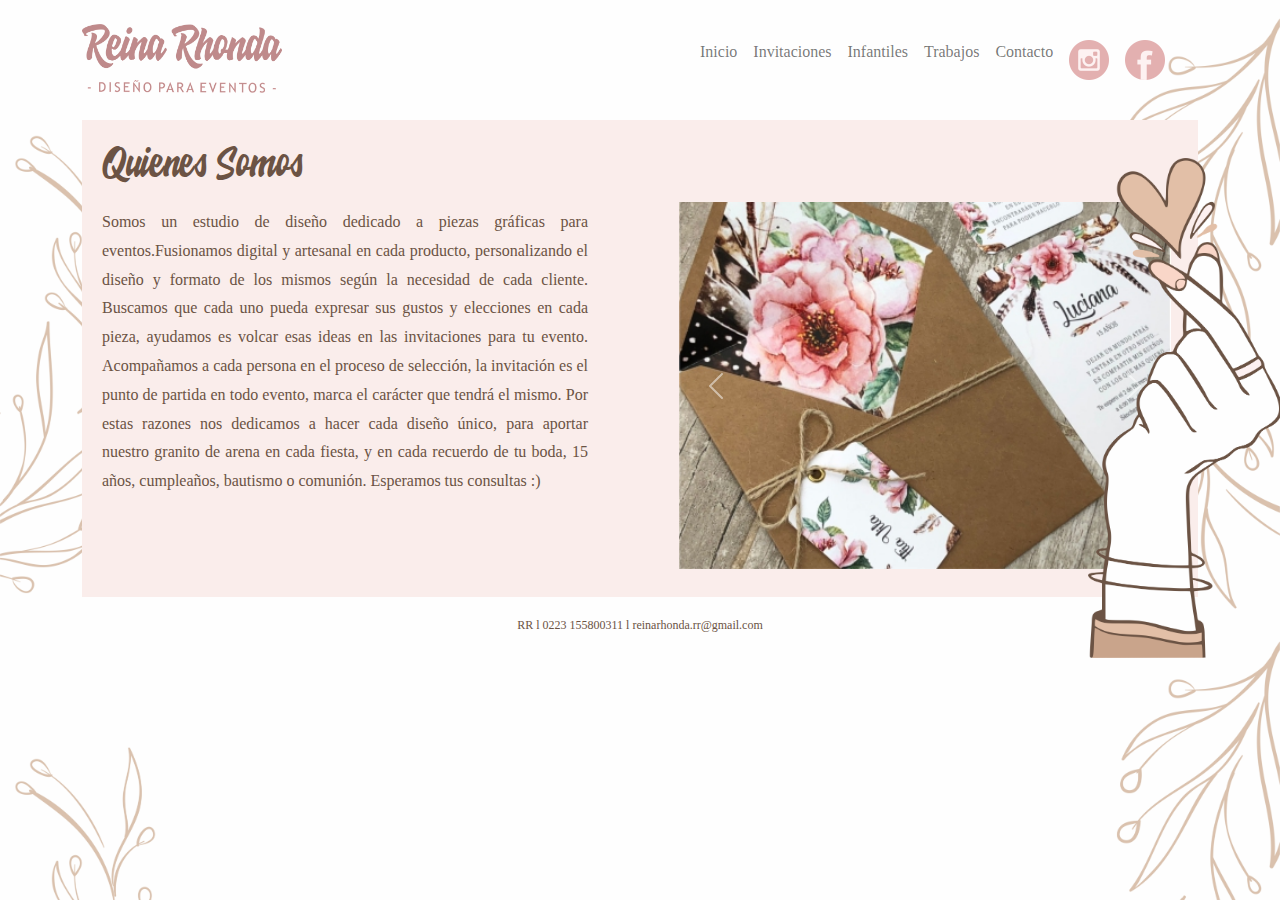
==== index.html @ 49148bde "modificacion 1" ====
<!DOCTYPE html>
<html lang="en">
<head>
    <meta charset="UTF-8">
    <meta http-equiv="X-UA-Compatible" content="IE=edge">
    <meta name="viewport" content="width=device-width, initial-scale=1.0">
    <meta name="description" content="Estudio de diseño gráfico, realizamos piezas gráficas para eventos, fusionando digital y artesanal en todos nuestros productos, 
    personalizando el diseño y formato de productos para eventos como bodas, 15 años, cumpleaños, bautismos o comuniones.">
    <meta name="keywords" content=" DISEÑO, GRAFICO, DISEÑO GRAFICO, EVENTOS, CUMPLEAÑOS, 15 AÑOS, BODAS, CUMPLEAÑOS, 
    COMUNION, BAUTISMOS,QUINCE, CASAMIENTOS, INVITACIONES, DECORACION, TARJETAS, PERSONALIZADO, ESTAMPITAS, 
    BANDERINES, CARTELERIA, MARCAS, LOGO, TRABAJOS, TARJETAS PERSONALES, DIGITAL, CUMPLEAÑOS INFANTILES, 
    CUMPLEAÑOS ADULTOS, ANIVERSARIOS, TARJETAS PERSONALES, MAR DEL PLATA, BUENOS AIRES, ARGENTINA, BRANDING, ETIQUETAS, 
    CALCOS, CALCOMANIAS, PLOTTER, FIESTAS   "> 
    <link rel="stylesheet" href="css/estilos.css">
    <link rel="stylesheet" href="css/media.css">
    <link rel="stylesheet" href="libs/bootstrap/css/bootstrap.min.css">
    <link rel="shortcut icon" href="../assets/images/iconcorona.png">
    <title>Reina Rhonda :: Diseño Gráfico</title>
</head>
<body class="imagen-fondo">
    <header>

        <div class="container my-4">

            <div class="row">


            <div class="col-xl-6 col-md-12 col-sm-12 ">
                <div class="logo">
                    <img src="assets/images/logosincorona.png" alt="Reina Rhonda">
                </div>
            </div>

            <div class="col-xl-6 col-md-12 col-sm-12 ">
        
                <nav class="navbar navbar-expand-lg navbar-light " >
                    <div class="container-fluid " >
                        <a class="navbar-brand"><img src="assets/images/iconcoronados.png" alt="RR" ></a>
                        <button class="navbar-toggler" type="button" data-bs-toggle="collapse" 
                        data-bs-target="#navbarNav" aria-controls="navbarNav" aria-expanded="false" 
                        aria-label="Toggle navigation">
                            <span class="navbar-toggler-icon " ></span>
                        </button>    

                        <div class="collapse navbar-collapse" id="navbarNav">
                            <ul class="navbar-nav">
                                <li class="nav-item">
                                    <a class="nav-link " aria-current="page" href="#">Inicio</a>
                                </li>
                                <li class="nav-item">
                                    <a class="nav-link " aria-current="page" href="pages/invitaciones.html">Invitaciones</a>
                                </li>
                                <li class="nav-item">
                                    <a class="nav-link" href="pages/infantiles.html">Infantiles</a>
                                </li>
                                <li class="nav-item">
                                    <a class="nav-link" href="pages/trabajos.html">Trabajos</a>
                                </li>
                                <li class="nav-item">
                                    <a class="nav-link"  href="pages/contacto.html">Contacto</a>
                                </li>
                                <li class="nav-item">
                                <a class="nav-link" href="https://www.instagram.com/reinarhonda" target="_blank"><img class="ignav" src="assets/images/instagram.png" alt="instagram" width="40"></a>
                                </li>
                                <li class="nav-item">
                                <a class="nav-link" href="https://www.facebook.com/reinarhonda" target="_blanck"><img src="assets/images/facebook.png" alt="facebook" width="40"></a>
                                </li>
                            </ul>
                        </div>
                    </div>
                    
                </nav>

                </div>

            </div>

        </div>

    </header>

    <div class="imagen-mano">
        <img src="assets/images/mano.png" alt="Reina Rhonda">
    </div>

    <main>
        
        <section class="container" >
            <div class="container-color">
            <div class="row">

                <div class="item col-xl-6 col-md-12 col-sm-12">

                    <article class="texto">
                        <h2 class="titulo-seccion">Quienes Somos</h2>

                            <div class="texto-inicio">
                                <p>
                    Somos un estudio de diseño dedicado a piezas gráficas para eventos.Fusionamos digital y artesanal 
                    en cada producto, personalizando el diseño y formato de los mismos según la necesidad de cada 
                    cliente. Buscamos que cada uno pueda expresar sus gustos y elecciones en cada pieza, ayudamos es 
                    volcar esas ideas en las invitaciones para tu evento. Acompañamos a cada persona en el proceso de 
                    selección, la invitación es el punto de partida en todo evento, marca el carácter que tendrá el 
                    mismo. Por estas razones nos dedicamos a hacer cada diseño único, para aportar nuestro granito de 
                    arena en cada fiesta, y en cada recuerdo de tu boda, 15 años, cumpleaños, bautismo o comunión.
                    
                    Esperamos tus consultas :)
                                </p>
                            </div>
                    </article>
                            
                </div>

                <div class="item col-xl-6 col-md-12 col-sm-12">

                    <div class="carrusel-inicio"> 

                    <div id="carouselExampleControls" class="carousel slide" data-bs-ride="carousel">
                        <div class="carousel-inner">
                            <div class="carousel-item active">
                            <img src="assets/images/iniciofoto.jpg" class="d-block w-100" alt="Tarjetas Reina Rhonda">
                            </div>
                            <div class="carousel-item">
                            <img src="assets/images/iniciofotodos.jpg" class="d-block w-100" alt="Tarjetas Reina Rhonda">
                            </div>
                            <div class="carousel-item">
                            <img src="assets/images/iniciofototres.jpg" class="d-block w-100" alt="Tarjetas Reina Rhonda">
                            </div>
                        </div>
                        <button class="carousel-control-prev" type="button" data-bs-target="#carouselExampleControls" data-bs-slide="prev">
                            <span class="carousel-control-prev-icon" aria-hidden="true"></span>
                            <span class="visually-hidden">Previous</span>
                        </button>
                        <button class="carousel-control-next" type="button" data-bs-target="#carouselExampleControls" data-bs-slide="next">
                            <span class="carousel-control-next-icon" aria-hidden="true"></span>
                            <span class="visually-hidden">Next</span>
                        </button>
                        </div>

                    </div>
                </div>
            </div>
        </div>

        </section>
    </main>


    <footer class="footer">
        <p>RR l 0223 155800311 l reinarhonda.rr@gmail.com</p>
    </footer>

    <script src="libs/bootstrap/js/bootstrap.min.js"></script>
    
</body>
</html>
---- css/estilos.css ----
@charset "UTF-8";
* {
  margin: 0;
  padding: 0;
  box-sizing: border-box;
}

/*Tipo*/
/*Tipo*/
/*Colores*/
/*Cards*/
/* regla para usar una font descargada a la pc */
@font-face {
  font-family: "Hoodson";
  src: url(../assets/font/hoodson.ttf);
}
@font-face {
  font-family: "Malgun";
  src: url(../assets/font/malgun.ttf);
}
/*Body*/
.imagen-fondo {
  background-image: url(../assets/images/fondo.jpg);
  background-size: contain;
}

/*header*/
.logo {
  padding: 0px 0px 0px 0px;
}

.logo img {
  width: 200px;
  height: auto;
}

/*NAV*/
.navbar-toggler-icon {
  background-image: url(../assets/images/burgericondos.png);
}

.nav-item {
  font-family: "Malgun";
  color: #6B5344;
}

.navbar-brand img {
  display: none;
  width: 40px;
}

/*Index*/
.texto {
  grid-area: "texto";
  padding: 20px 20px 20px 20px;
}

.titulo-seccion {
  font-family: "Hoodson";
  color: #6B5344;
  font-size: 40px;
}

.texto-inicio {
  font-family: "Malgun";
  color: #6B5344;
  font-size: 16px;
  line-height: 180%;
  padding-right: 20px;
  margin-top: 20px;
  text-align: justify;
}

.imagen-inicio img {
  width: 100%;
  height: auto;
  padding: 20px 20px 20px 20px;
}

/*Carrusel*/
.carrusel-inicio {
  padding: 15% 5% 5% 5%;
}

.imagen-mano {
  padding-top: 3%;
  padding-left: 85%;
  position: fixed;
  z-index: 100;
  transition: all 5s;
}
.imagen-mano img {
  height: 500px;
}

/*footer*/
.footer {
  color: #6B5344;
  font-family: "Malgun";
  font-size: 12px;
  margin-left: 0%;
  padding: 1.5% 1% 1% 1%;
  text-align: center;
}

/*Invitaciones*/
.conteiner-invitaciones, .conteiner-contacto, .conteiner-trabajos, .conteiner-infantiles {
  max-width: 1200px;
  width: 90%;
  margin-left: 70px;
  margin-top: 10px;
  margin-bottom: 5px;
  margin-right: 20px;
  background-color: #FAEDEB;
  align-items: center;
  align-content: center;
}

.container-color {
  background-color: #FAEDEB;
}

.titulo-aclaracion, .titulo-aclaracion-infantiles {
  display: inline-flex;
  flex-direction: row;
}

.titulo-seccion-invitaciones, .titulo-seccion-trabajos, .titulo-seccion-infantiles {
  font-family: "Hoodson";
  color: #6B5344;
  font-size: 50px;
  padding: 20px 10px 10px 20px;
}

.aclaracion-invitaciones, .aclaracion-infantiles {
  font-family: "Malgun";
  color: #6B5344;
  font-size: 16px;
  padding: 40px 10px 10px 10px;
}

.diseños-personalizados, .diseños-personalizados-infantiles {
  position: absolute;
  z-index: 100;
  padding-top: 2%;
  padding-left: 70%;
}
.diseños-personalizados img, .diseños-personalizados-infantiles img {
  width: 80%;
}

/*CARDS INVITACIONES*/
.color-card {
  background-color: #FAEDEB;
}

.invitacion-card-uno, .infantiles-card-nueve, .infantiles-card-ocho, .infantiles-card-siete, .infantiles-card-seis, .infantiles-card-cinco, .infantiles-card-cuatro, .infantiles-card-tres, .infantiles-card-dos, .infantiles-card-uno, .invitacion-card-seis, .invitacion-card-cinco, .invitacion-card-cuatro, .invitacion-card-tres, .invitacion-card-dos {
  padding: 20px 20px 20px 20px;
  display: flex;
  flex-direction: column;
  align-items: center;
}
.invitacion-card-uno img, .infantiles-card-nueve img, .infantiles-card-ocho img, .infantiles-card-siete img, .infantiles-card-seis img, .infantiles-card-cinco img, .infantiles-card-cuatro img, .infantiles-card-tres img, .infantiles-card-dos img, .infantiles-card-uno img, .invitacion-card-seis img, .invitacion-card-cinco img, .invitacion-card-cuatro img, .invitacion-card-tres img, .invitacion-card-dos img {
  width: 100%;
}
.invitacion-card-uno img:hover, .infantiles-card-nueve img:hover, .infantiles-card-ocho img:hover, .infantiles-card-siete img:hover, .infantiles-card-seis img:hover, .infantiles-card-cinco img:hover, .infantiles-card-cuatro img:hover, .infantiles-card-tres img:hover, .infantiles-card-dos img:hover, .infantiles-card-uno img:hover, .invitacion-card-seis img:hover, .invitacion-card-cinco img:hover, .invitacion-card-cuatro img:hover, .invitacion-card-tres img:hover, .invitacion-card-dos img:hover {
  z-index: 100;
  transform: scale(1.2);
}
.invitacion-card-uno h5, .infantiles-card-nueve h5, .infantiles-card-ocho h5, .infantiles-card-siete h5, .infantiles-card-seis h5, .infantiles-card-cinco h5, .infantiles-card-cuatro h5, .infantiles-card-tres h5, .infantiles-card-dos h5, .infantiles-card-uno h5, .invitacion-card-seis h5, .invitacion-card-cinco h5, .invitacion-card-cuatro h5, .invitacion-card-tres h5, .invitacion-card-dos h5 {
  font-family: "Malgun";
  font-size: 16px;
  text-align: center;
  color: #6B5344;
}
.invitacion-card-uno P, .infantiles-card-nueve P, .infantiles-card-ocho P, .infantiles-card-siete P, .infantiles-card-seis P, .infantiles-card-cinco P, .infantiles-card-cuatro P, .infantiles-card-tres P, .infantiles-card-dos P, .infantiles-card-uno P, .invitacion-card-seis P, .invitacion-card-cinco P, .invitacion-card-cuatro P, .invitacion-card-tres P, .invitacion-card-dos P {
  font-family: "Malgun";
  font-size: 10px;
  text-align: center;
  color: #6B5344;
}

/*INFANTILES*/
/*Articulos Seccion Infantiles*/
/*TRABAJOS*/
.titulo-aclaracion-trabajos {
  display: inline-flex;
  flex-direction: row;
}

.aclaracion-trabajos {
  font-family: "Malgun";
  color: #6B5344;
  font-size: 16px;
  padding: 40px 10px 10px 10px;
}

/*Fotos*/
.trabajos-card-uno {
  padding: 20px;
  display: flex;
  flex-direction: column;
  align-items: left;
}

.trabajos-card-uno img {
  width: 100%;
  height: auto;
}

.trabajos-card-uno h5 {
  font-family: "Malgun";
  color: #6B5344;
  font-size: 20px;
}

.trabajos-card-uno P {
  font-family: "Malgun";
  color: #6B5344;
  font-size: 16px;
  text-align: left;
  margin-bottom: 10px;
}

.trabajos-card-dos {
  padding: 20px;
  display: flex;
  flex-direction: column;
  align-items: left;
}

.trabajos-card-dos img {
  width: 100%;
  height: auto;
}

.trabajos-card-dos h5 {
  font-family: "Malgun";
  color: #6B5344;
  font-size: 20px;
}

.trabajos-card-dos P {
  font-family: "Malgun";
  color: #6B5344;
  font-size: 16px;
  text-align: left;
  margin-bottom: 10px;
}

.trabajos-card-tres {
  padding: 20px;
  display: flex;
  flex-direction: column;
  align-items: left;
}

.trabajos-card-tres img {
  width: 100%;
  height: auto;
}

.trabajos-card-tres h5 {
  font-family: "Malgun";
  color: #6B5344;
  font-size: 20px;
}

.trabajos-card-tres P {
  font-family: "Malgun";
  color: #6B5344;
  font-size: 16px;
  text-align: left;
  margin-bottom: 10px;
}

/*Contacto*/
.contacto-titulo {
  font-family: "Hoodson";
  color: #6B5344;
  font-size: 40px;
  padding: 20px 10px 10px 20px;
}

.contacto-titulo h2 {
  font-family: "Hoodson";
  color: #6B5344;
  font-size: 60px;
  padding: 20px 10px 10px 20px;
}

.contacto-texto {
  padding: 10px 100px 10px 30px;
}

.contacto-texto p {
  font-family: "Malgun";
  color: #6B5344;
  font-size: 14px;
  text-align: left;
  line-height: 200%;
}

.contacto-telefono {
  grid-area: telefono;
  display: flex;
  flex-direction: row;
  align-items: center;
  align-items: center;
  padding: 100px 0px 0px 30px;
}

.contacto-telefono img {
  width: 30px;
}

.contacto-telefono p {
  font-family: "Malgun";
  color: #6B5344;
  font-size: 12px;
  text-align: left;
  margin-left: 5px;
}

.contacto-mail {
  grid-area: mail;
  display: flex;
  flex-direction: row;
  align-items: center;
  align-items: center;
  padding: 0px 0px 0px 30px;
}

.contacto-mail img {
  width: 30px;
}

.contacto-mail p {
  font-family: "Malgun";
  color: #6B5344;
  font-size: 12px;
  text-align: left;
  margin-left: 5px;
}

.contacto-ig {
  grid-area: insta;
  display: flex;
  flex-direction: row;
  align-items: center;
  align-items: center;
  padding: 10px 0px 0px 30px;
}

.contacto-ig img {
  width: 30px;
}

.contacto-ig p {
  margin-left: 5px;
  font-family: "Malgun";
  color: #6B5344;
  font-size: 12px;
  text-align: left;
}

.contacto-face {
  grid-area: face;
  display: flex;
  flex-direction: row;
  align-items: center;
  padding: 10px 0px 0px 30px;
}

.contacto-face img {
  width: 30px;
}

.contacto-face p {
  font-family: "Malgun";
  color: #6B5344;
  font-size: 12px;
  text-align: left;
  margin-left: 5px;
}

/*Formulario*/
.titulosformularios {
  font-family: "Malgun";
  color: #6B5344;
  font-size: 16px;
  text-align: left;
  padding-top: 5px;
  padding-bottom: 5px;
}

.textosformularios {
  font-family: "Malgun";
  color: #6B5344;
  font-size: 12px;
  text-align: left;
  padding-top: 5px;
  padding-bottom: 5px;
}

/*
.boton{
    width: 100px;
    height: 50px;
    background-color: #BF8A8B;
    font-family:$titulos-principales-font;
    font-size: 18px;
    color: $conteiner-color;
    border: none;
}
*/
.form-label {
  font-family: "Malgun";
  color: #6B5344;
}

button {
  background-color: #BF8A8B;
}

/*# sourceMappingURL=estilos.css.map */
---- css/media.css ----
/*Responsive*/


@media (max-width: 420px) {

    /*Todas las paginas*/

    .logo{
        display: flex;
        flex-direction: row;
        justify-content: center;
        padding-bottom: 5%;
    }

    
    /*Nav bar*/
    .navbar{
        background-color: #FAE3E1;
    }

    .navbar-brand img{
        display: flex;
        width: 40px;
    }


    
    .footer{
        display: flex;
        flex-direction: column;
        color: #6B5344;
        font-family:'Malgun';
        src: url(../assets/font/malgun.ttf);
        font-size: 60%;
        width: 90%;
        margin-left: 0%;
        justify-content: center;
    }
    
    .footer__what{
        width: 15%;

    }
    
    .footer__sobre{
        width: 15%;

    }

    /*Mano*/
    .imagen-mano{
        display: none;
    }
    
    /*Imagen diseños personalizados*/
    .diseños-personalizados{

        display: none;
        
    }
    
    .diseños-personalizados img{
        width: 100%;
    }

    /*Aclaraciones Invitaciones - Infantiles - Trabajos */
    .aclaracion-invitaciones{
        font-size: 9px;
    }

    .aclaracion-infantiles{
        font-size: 9px;
    }

    .aclaracion-trabajos{
        font-size: 11px;

    }

    .mb-3{
        width: 90%;
    }
    
}


@media (max-width: 576px) {

    /*Todas las paginas*/

    .logo{
        display: flex;
        flex-direction: row;
        justify-content: center;
        padding-bottom: 5%;
    }

        /*Nav bar*/
        .navbar{
            background-color: #FAE3E1;
        }

        .navbar-brand img{
            display: flex;
            width: 40px;
        }

    .footer{
        display: flex;
        flex-direction: row;
        color: #6B5344;
        font-family:'Malgun';
        src: url(../assets/font/malgun.ttf);
        font-size: 60%;
        width: 90%;
        margin-left: 0%;
        justify-content: center;
    }
    
    .footer__what{
        width: 5%;
        height: 5%;
    }
    
    .footer__sobre{
        width: 5%;
        height: 5%;
    }

    /*Mano*/
    .imagen-mano{
        display: none;
    }
    
    /*Imagen diseños personalizados*/
    .diseños-personalizados{

        display: none;
        
    }
    
    .diseños-personalizados img{
        width: 100%;
    }

    /*Aclaraciones Invitaciones - Infantiles - Trabajos */
    .aclaracion-invitaciones{
        font-size: 9px;
    }

    .aclaracion-infantiles{
        font-size: 9px;
    }

    .aclaracion-trabajos{
        font-size: 11px;
    }
    
    .mb-3{
        width: 90%;
    }
}

@media (max-width: 768px){
    
    /*Todas las paginas*/

    .logo{
        display: flex;
        flex-direction: row;
        justify-content: center;
        padding-bottom: 5%;
    }

    /*Nav bar*/
    .navbar{
        background-color: #FAE3E1;
    }

    .navbar-brand img{
        width: 40px;
        display: flex;
    }
    

    .footer{
        display: flex;
        flex-direction: row;
        color: #6B5344;
        font-family:'Malgun';
        src: url(../assets/font/malgun.ttf);
        font-size: 60%;
        width: 90%;
        justify-content: center;
        margin-left: 5%;
    }
    
    .footer__what{
        width: 5%;
        height: 5%;
    }
    
    .footer__sobre{
        width: 5%;
        height: 5%;
    }

    /*Mano*/
    .imagen-mano{
        display: none;
    }
    
    /*Imagen diseños personalizados*/
    .diseños-personalizados{
        position: absolute;
        z-index: 100;
        margin-top: 10%;
        padding-top:  0%;
        padding-left: 50%;
        
    }
    
    .diseños-personalizados img{
        width: 75%;
    }

        /*Aclaraciones Invitaciones - Infantiles - Trabajos */
        .aclaracion-invitaciones{
            font-size: 10px;
        }
    
        .aclaracion-infantiles{
            font-size: 11px;
        }
    
        .aclaracion-trabajos{
            font-size: 11px;
    
        }

        .mb-3{
            width: 90%;
        }
}

@media (max-width: 992px){
    
    /*Todas las paginas*/

    .logo{
        display: flex;
        flex-direction: row;
        justify-content: center;
        padding-bottom: 5%;
    }

        /*Nav bar*/
        .navbar{
            background-color: #FAE3E1;
        }

        .navbar-brand img{
            display: flex;
            width: 40px
        }

    .footer{
        display: flex;
        flex-direction: row;
        color: #6B5344;
        font-family:'Malgun';
        src: url(../assets/font/malgun.ttf);
        font-size: 60%;
        width: 90%;
        justify-content: center;
        margin-left: 5%;
    }
    
    .footer__what{
        width: 2%;
        height: 2%;
    }
    
    .footer__sobre{
        width: 2%;
        height: 2%;
    }

    /*Mano*/
    .imagen-mano{
        display: none;
    }
    
    /*Imagen diseños personalizados*/
    .diseños-personalizados{
        position: absolute;
        z-index: 100;
        margin-top: 10%;
        padding-top:  0%;
        padding-left: 50%;
        
    }
    
    .diseños-personalizados img{
        width: 75%;
    }

        /*Aclaraciones Invitaciones - Infantiles - Trabajos */
        .aclaracion-invitaciones{
            font-size: 10px;
        }
    
        .aclaracion-infantiles{
            font-size: 11px;
        }
    
        .aclaracion-trabajos{
            font-size: 11px;
        }
        
    .mb-3{
        width: 90%;
    }

}
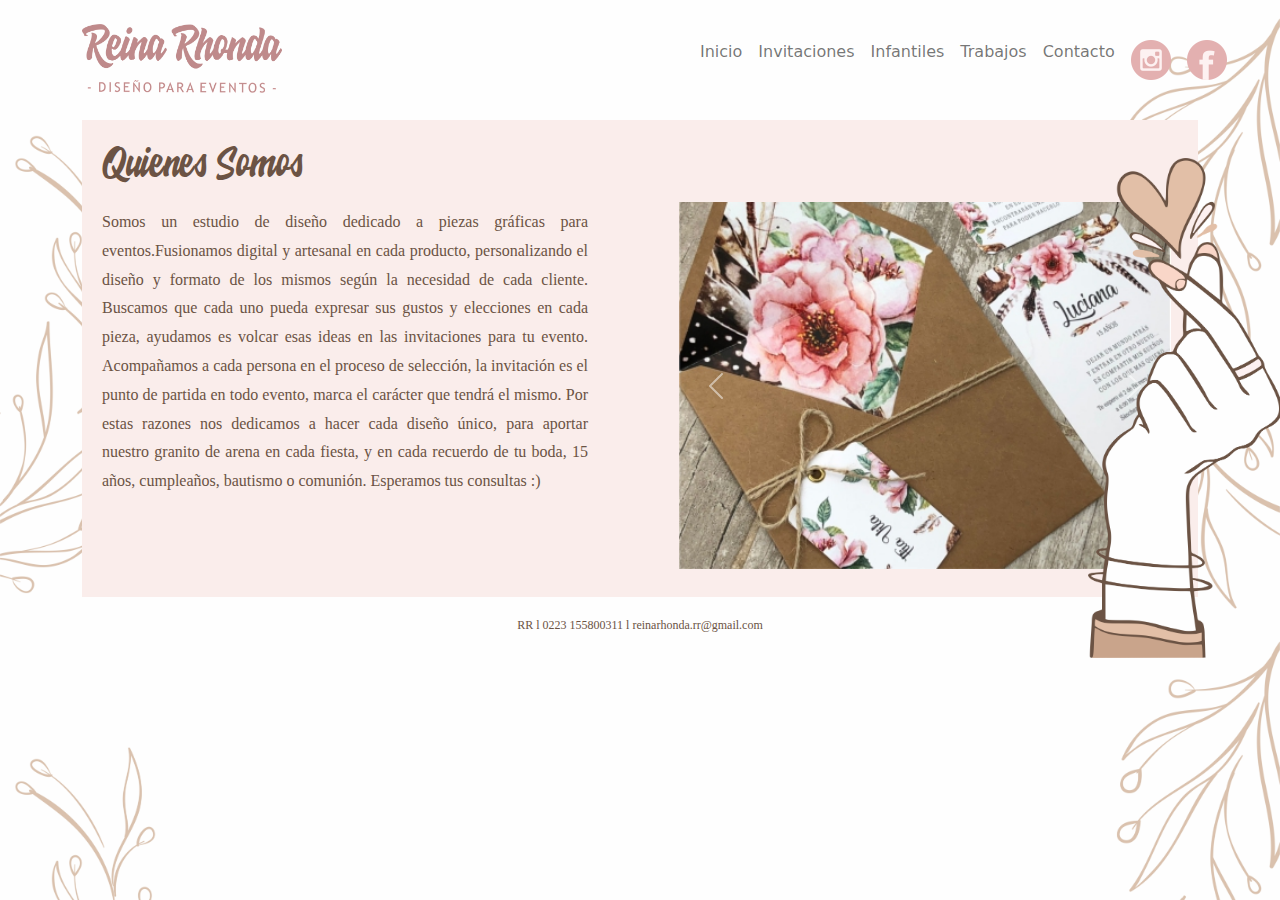
==== commit a2328588: "modifica para final" ====
--- a/index.html
+++ b/index.html
@@ -35,12 +35,16 @@
         
                 <nav class="navbar navbar-expand-lg navbar-light " >
                     <div class="container-fluid " >
-                        <a class="navbar-brand"><img src="assets/images/iconcoronados.png" alt="RR" ></a>
                         <button class="navbar-toggler" type="button" data-bs-toggle="collapse" 
                         data-bs-target="#navbarNav" aria-controls="navbarNav" aria-expanded="false" 
                         aria-label="Toggle navigation">
                             <span class="navbar-toggler-icon " ></span>
                         </button>    
+                        <a class="navbar-brand" >
+                            <a class="ignav" href="https://www.instagram.com/reinarhonda" target="_blank" ><img src="assets/images/instagram.png" alt="instagram" width="40"></a>
+                            <a  class="facenav" href="https://www.facebook.com/reinarhonda" target="_blanck"><img src="assets/images/facebook.png" alt="facebook" width="40">
+                        </a>
+
 
                         <div class="collapse navbar-collapse" id="navbarNav">
                             <ul class="navbar-nav">
@@ -60,7 +64,7 @@
                                     <a class="nav-link"  href="pages/contacto.html">Contacto</a>
                                 </li>
                                 <li class="nav-item">
-                                <a class="nav-link" href="https://www.instagram.com/reinarhonda" target="_blank"><img class="ignav" src="assets/images/instagram.png" alt="instagram" width="40"></a>
+                                <a class="nav-link" href="https://www.instagram.com/reinarhonda" target="_blank"><img  src="assets/images/instagram.png" alt="instagram" width="40"></a>
                                 </li>
                                 <li class="nav-item">
                                 <a class="nav-link" href="https://www.facebook.com/reinarhonda" target="_blanck"><img src="assets/images/facebook.png" alt="facebook" width="40"></a>
--- a/css/estilos.css
+++ b/css/estilos.css
@@ -36,17 +36,28 @@
 
 /*NAV*/
 .navbar-toggler-icon {
-  background-image: url(../assets/images/burgericondos.png);
-}
-
-.nav-item {
-  font-family: "Malgun";
-  color: #6B5344;
-}
-
-.navbar-brand img {
-  display: none;
-  width: 40px;
+  background-image: url(../assets/images/burgericondos.png) !important;
+}
+.navbar-toggler-icon .nav-item {
+  font-family: "Malgun";
+  color: #6B5344;
+}
+.navbar-toggler-icon .navbar-toggler {
+  border: none;
+}
+.navbar-toggler-icon .navbar-toggler:focus {
+  box-shadow: none;
+}
+.navbar-toggler-icon .navbar-brand {
+  display: flex;
+}
+.navbar-toggler-icon .navbar-brand .ignav {
+  margin-right: 0%;
+  padding: 0%;
+}
+.navbar-toggler-icon .navbar-brand .facenav {
+  margin-left: 0%;
+  padding: 0%;
 }
 
 /*Index*/
@@ -196,77 +207,26 @@
 }
 
 /*Fotos*/
-.trabajos-card-uno {
-  padding: 20px;
+.trabajos-card-uno, .trabajos-card-tres, .trabajos-card-dos {
+  padding: 50px 10px 0px 10px;
   display: flex;
   flex-direction: column;
   align-items: left;
 }
 
-.trabajos-card-uno img {
+.trabajos-card-uno img, .trabajos-card-tres img, .trabajos-card-dos img {
   width: 100%;
   height: auto;
 }
 
-.trabajos-card-uno h5 {
-  font-family: "Malgun";
+.trabajos-card-uno h5, .trabajos-card-tres h5, .trabajos-card-dos h5 {
+  font-family: "Malgun";
+  font-weight: bolder;
   color: #6B5344;
   font-size: 20px;
 }
 
-.trabajos-card-uno P {
-  font-family: "Malgun";
-  color: #6B5344;
-  font-size: 16px;
-  text-align: left;
-  margin-bottom: 10px;
-}
-
-.trabajos-card-dos {
-  padding: 20px;
-  display: flex;
-  flex-direction: column;
-  align-items: left;
-}
-
-.trabajos-card-dos img {
-  width: 100%;
-  height: auto;
-}
-
-.trabajos-card-dos h5 {
-  font-family: "Malgun";
-  color: #6B5344;
-  font-size: 20px;
-}
-
-.trabajos-card-dos P {
-  font-family: "Malgun";
-  color: #6B5344;
-  font-size: 16px;
-  text-align: left;
-  margin-bottom: 10px;
-}
-
-.trabajos-card-tres {
-  padding: 20px;
-  display: flex;
-  flex-direction: column;
-  align-items: left;
-}
-
-.trabajos-card-tres img {
-  width: 100%;
-  height: auto;
-}
-
-.trabajos-card-tres h5 {
-  font-family: "Malgun";
-  color: #6B5344;
-  font-size: 20px;
-}
-
-.trabajos-card-tres P {
+.trabajos-card-uno P, .trabajos-card-tres P, .trabajos-card-dos P {
   font-family: "Malgun";
   color: #6B5344;
   font-size: 16px;
@@ -299,89 +259,6 @@
   font-size: 14px;
   text-align: left;
   line-height: 200%;
-}
-
-.contacto-telefono {
-  grid-area: telefono;
-  display: flex;
-  flex-direction: row;
-  align-items: center;
-  align-items: center;
-  padding: 100px 0px 0px 30px;
-}
-
-.contacto-telefono img {
-  width: 30px;
-}
-
-.contacto-telefono p {
-  font-family: "Malgun";
-  color: #6B5344;
-  font-size: 12px;
-  text-align: left;
-  margin-left: 5px;
-}
-
-.contacto-mail {
-  grid-area: mail;
-  display: flex;
-  flex-direction: row;
-  align-items: center;
-  align-items: center;
-  padding: 0px 0px 0px 30px;
-}
-
-.contacto-mail img {
-  width: 30px;
-}
-
-.contacto-mail p {
-  font-family: "Malgun";
-  color: #6B5344;
-  font-size: 12px;
-  text-align: left;
-  margin-left: 5px;
-}
-
-.contacto-ig {
-  grid-area: insta;
-  display: flex;
-  flex-direction: row;
-  align-items: center;
-  align-items: center;
-  padding: 10px 0px 0px 30px;
-}
-
-.contacto-ig img {
-  width: 30px;
-}
-
-.contacto-ig p {
-  margin-left: 5px;
-  font-family: "Malgun";
-  color: #6B5344;
-  font-size: 12px;
-  text-align: left;
-}
-
-.contacto-face {
-  grid-area: face;
-  display: flex;
-  flex-direction: row;
-  align-items: center;
-  padding: 10px 0px 0px 30px;
-}
-
-.contacto-face img {
-  width: 30px;
-}
-
-.contacto-face p {
-  font-family: "Malgun";
-  color: #6B5344;
-  font-size: 12px;
-  text-align: left;
-  margin-left: 5px;
 }
 
 /*Formulario*/
@@ -419,8 +296,4 @@
   color: #6B5344;
 }
 
-button {
-  background-color: #BF8A8B;
-}
-
 /*# sourceMappingURL=estilos.css.map */
--- a/css/media.css
+++ b/css/media.css
@@ -23,6 +23,16 @@
         display: flex;
         width: 40px;
     }
+
+    .navbar-brand img{
+        display: flex;
+        width: 40px
+    }
+
+    .nav-link img{
+        display: none;
+    }
+
 
 
     
@@ -106,6 +116,16 @@
             width: 40px;
         }
 
+        .navbar-brand img{
+            display: flex;
+            width: 40px
+        }
+
+        .nav-link img{
+            display: none;
+        }
+
+
     .footer{
         display: flex;
         flex-direction: row;
@@ -182,6 +202,16 @@
         width: 40px;
         display: flex;
     }
+
+    .navbar-brand img{
+        display: flex;
+        width: 40px
+    }
+
+    .nav-link img{
+        display: none;
+    }
+
     
 
     .footer{
@@ -260,9 +290,14 @@
             background-color: #FAE3E1;
         }
 
+
         .navbar-brand img{
-            display: flex;
-            width: 40px
+            width: 40px;
+
+        }
+
+        .nav-link img{
+            display: none;
         }
 
     .footer{
@@ -323,4 +358,16 @@
         width: 90%;
     }
 
+}
+
+@media (min-width: 993px){
+
+    .ignav{
+        display: none;
+    }
+
+    .facenav{
+        display: none;
+    }
+
 }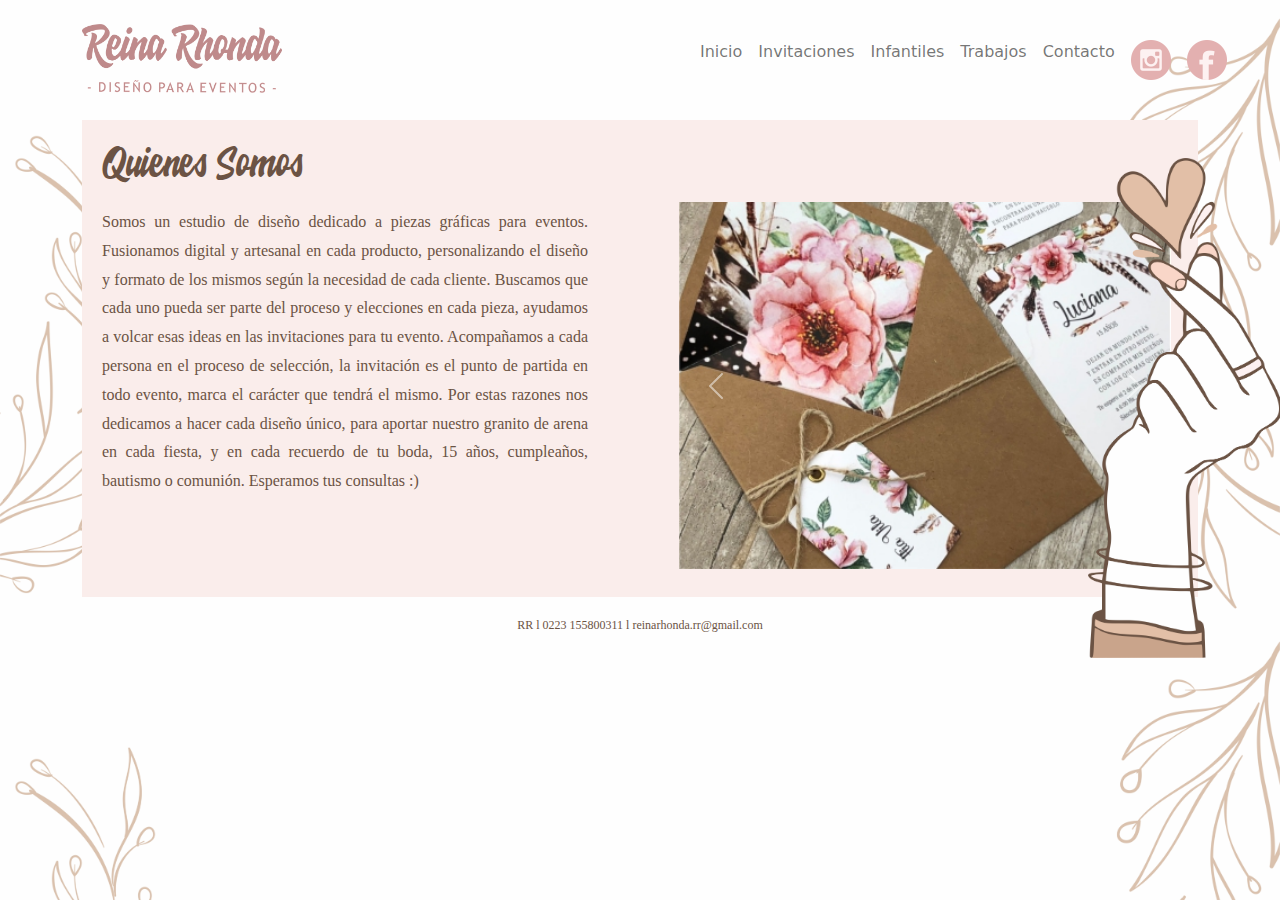
==== commit 37628d89: "FINAL OJALA" ====
--- a/index.html
+++ b/index.html
@@ -11,9 +11,9 @@
     BANDERINES, CARTELERIA, MARCAS, LOGO, TRABAJOS, TARJETAS PERSONALES, DIGITAL, CUMPLEAÑOS INFANTILES, 
     CUMPLEAÑOS ADULTOS, ANIVERSARIOS, TARJETAS PERSONALES, MAR DEL PLATA, BUENOS AIRES, ARGENTINA, BRANDING, ETIQUETAS, 
     CALCOS, CALCOMANIAS, PLOTTER, FIESTAS   "> 
+    <link rel="stylesheet" href="libs/bootstrap/css/bootstrap.min.css">
     <link rel="stylesheet" href="css/estilos.css">
     <link rel="stylesheet" href="css/media.css">
-    <link rel="stylesheet" href="libs/bootstrap/css/bootstrap.min.css">
     <link rel="shortcut icon" href="../assets/images/iconcorona.png">
     <title>Reina Rhonda :: Diseño Gráfico</title>
 </head>
@@ -27,7 +27,7 @@
 
             <div class="col-xl-6 col-md-12 col-sm-12 ">
                 <div class="logo">
-                    <img src="assets/images/logosincorona.png" alt="Reina Rhonda">
+                    <img src="../assets/images/logosincorona.png" alt="Reina Rhonda">
                 </div>
             </div>
 
@@ -35,17 +35,20 @@
         
                 <nav class="navbar navbar-expand-lg navbar-light " >
                     <div class="container-fluid " >
+                            <div class="navbar-brand">
+                                <a  class="ignav"  href="https://www.instagram.com/reinarhonda" target="_blanck">
+                                <img  src="assets/images/instagram.png" alt="instagram" width="40">
+                                </a>
+                            
+                                <a class="facenav"  href="https://www.facebook.com/reinarhonda" target="_blanck">
+                                    <img src="assets/images/facebook.png" alt="facebook" width="40">
+                                </a>  
+                            </div>
                         <button class="navbar-toggler" type="button" data-bs-toggle="collapse" 
                         data-bs-target="#navbarNav" aria-controls="navbarNav" aria-expanded="false" 
                         aria-label="Toggle navigation">
                             <span class="navbar-toggler-icon " ></span>
                         </button>    
-                        <a class="navbar-brand" >
-                            <a class="ignav" href="https://www.instagram.com/reinarhonda" target="_blank" ><img src="assets/images/instagram.png" alt="instagram" width="40"></a>
-                            <a  class="facenav" href="https://www.facebook.com/reinarhonda" target="_blanck"><img src="assets/images/facebook.png" alt="facebook" width="40">
-                        </a>
-
-
                         <div class="collapse navbar-collapse" id="navbarNav">
                             <ul class="navbar-nav">
                                 <li class="nav-item">
@@ -100,9 +103,9 @@
 
                             <div class="texto-inicio">
                                 <p>
-                    Somos un estudio de diseño dedicado a piezas gráficas para eventos.Fusionamos digital y artesanal 
+                    Somos un estudio de diseño dedicado a piezas gráficas para eventos. Fusionamos digital y artesanal 
                     en cada producto, personalizando el diseño y formato de los mismos según la necesidad de cada 
-                    cliente. Buscamos que cada uno pueda expresar sus gustos y elecciones en cada pieza, ayudamos es 
+                    cliente. Buscamos que cada uno pueda ser parte del proceso y elecciones en cada pieza, ayudamos a  
                     volcar esas ideas en las invitaciones para tu evento. Acompañamos a cada persona en el proceso de 
                     selección, la invitación es el punto de partida en todo evento, marca el carácter que tendrá el 
                     mismo. Por estas razones nos dedicamos a hacer cada diseño único, para aportar nuestro granito de 
--- a/css/estilos.css
+++ b/css/estilos.css
@@ -38,26 +38,25 @@
 .navbar-toggler-icon {
   background-image: url(../assets/images/burgericondos.png) !important;
 }
-.navbar-toggler-icon .nav-item {
-  font-family: "Malgun";
-  color: #6B5344;
-}
-.navbar-toggler-icon .navbar-toggler {
+
+.navbar-toggler {
   border: none;
 }
-.navbar-toggler-icon .navbar-toggler:focus {
+
+.navbar-toggler:focus {
   box-shadow: none;
 }
-.navbar-toggler-icon .navbar-brand {
-  display: flex;
-}
-.navbar-toggler-icon .navbar-brand .ignav {
-  margin-right: 0%;
-  padding: 0%;
-}
-.navbar-toggler-icon .navbar-brand .facenav {
-  margin-left: 0%;
-  padding: 0%;
+
+.navbar-brand {
+  display: inline-flex;
+  justify-content: left;
+}
+.navbar-brand img {
+  margin: 5%;
+}
+
+.ignav {
+  margin-right: 10%;
 }
 
 /*Index*/
@@ -160,6 +159,16 @@
   width: 80%;
 }
 
+.anillo {
+  position: fixed;
+  z-index: 100;
+  padding-top: 23%;
+  padding-left: 2%;
+}
+.anillo img {
+  width: 100%;
+}
+
 /*CARDS INVITACIONES*/
 .color-card {
   background-color: #FAEDEB;
@@ -192,6 +201,16 @@
 }
 
 /*INFANTILES*/
+.cupcake {
+  position: fixed;
+  z-index: 100;
+  padding-top: 23%;
+  padding-left: 5%;
+}
+.cupcake img {
+  width: 70%;
+}
+
 /*Articulos Seccion Infantiles*/
 /*TRABAJOS*/
 .titulo-aclaracion-trabajos {
@@ -206,9 +225,19 @@
   padding: 40px 10px 10px 10px;
 }
 
+.astro {
+  position: absolute;
+  z-index: 100;
+  padding-top: 0%;
+  padding-left: 70%;
+}
+.astro img {
+  width: 100%;
+}
+
 /*Fotos*/
 .trabajos-card-uno, .trabajos-card-tres, .trabajos-card-dos {
-  padding: 50px 10px 0px 10px;
+  padding: 5% 2% 2% 2%;
   display: flex;
   flex-direction: column;
   align-items: left;
@@ -280,20 +309,21 @@
   padding-bottom: 5px;
 }
 
-/*
-.boton{
-    width: 100px;
-    height: 50px;
-    background-color: #BF8A8B;
-    font-family:$titulos-principales-font;
-    font-size: 18px;
-    color: $conteiner-color;
-    border: none;
-}
-*/
-.form-label {
-  font-family: "Malgun";
-  color: #6B5344;
+.btn {
+  background-color: #BF8A8B;
+  font-family: "Hoodson";
+  font-size: 18px;
+  color: #FAEDEB;
+  margin: 1%;
+}
+
+.form-group {
+  font-family: "Malgun";
+  color: #6B5344;
+}
+
+.form-horizontal {
+  width: 90%;
 }
 
 /*# sourceMappingURL=estilos.css.map */
--- a/css/media.css
+++ b/css/media.css
@@ -32,8 +32,18 @@
     .nav-link img{
         display: none;
     }
-
-
+    
+    .cupcake{
+        display: none;
+    }
+
+    .anillo{
+        display:none;
+    }
+
+    .astro{
+        display: none;
+    }
 
     
     .footer{
@@ -106,6 +116,18 @@
         padding-bottom: 5%;
     }
 
+    .cupcake{
+        display: none;
+    }
+
+    .anillo{
+        display:none;
+    }
+
+    .astro{
+        display: none;
+    }
+
         /*Nav bar*/
         .navbar{
             background-color: #FAE3E1;
@@ -211,7 +233,19 @@
     .nav-link img{
         display: none;
     }
-
+ 
+    
+    .cupcake{
+        display: none;
+    }
+
+    .anillo{
+        display:none;
+    }
+
+    .astro{
+        display: none;
+    }
     
 
     .footer{
